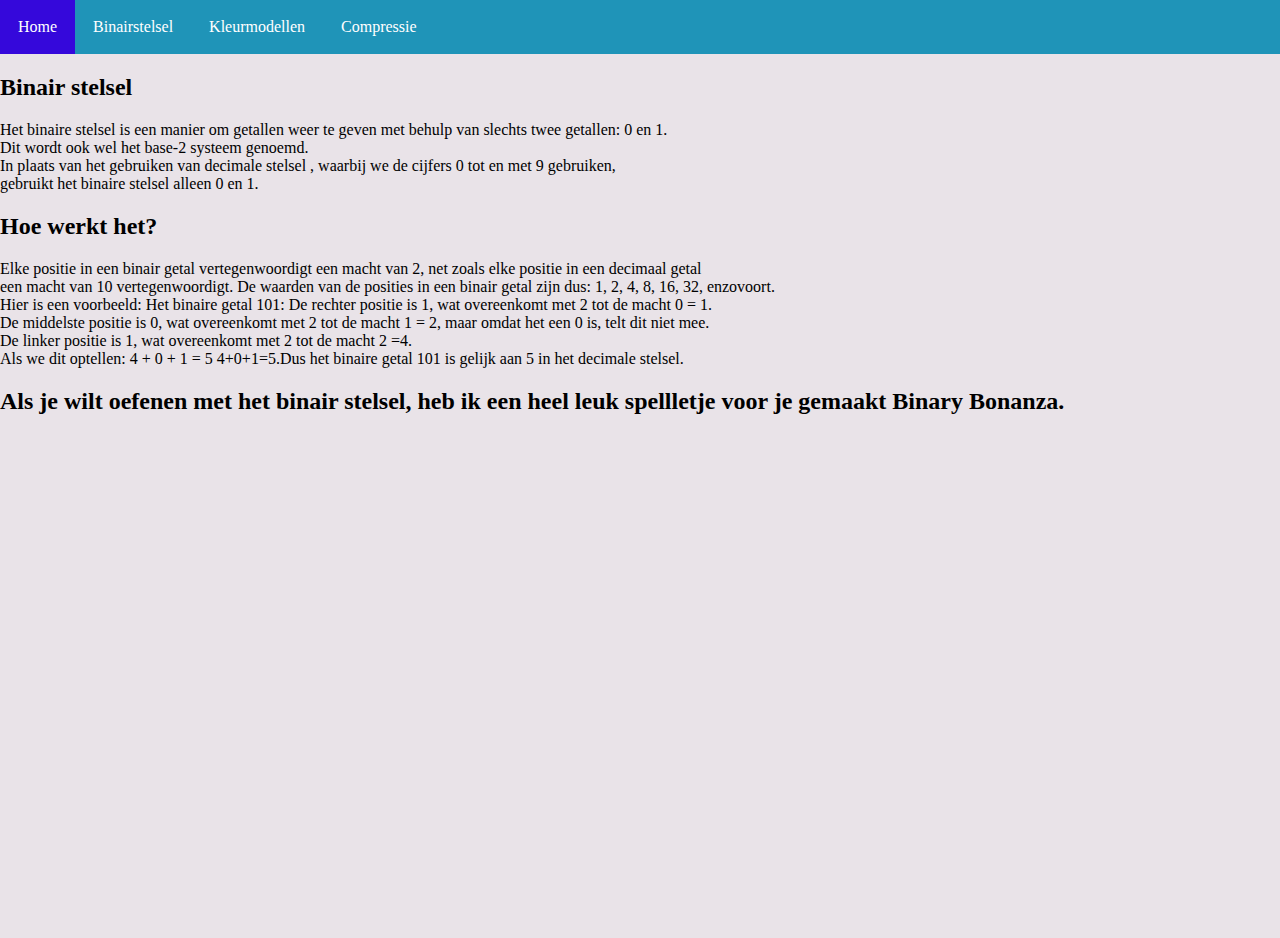
==== binairstesel.html @ 2e2978ab "1" ====
<!DOCTYPE html>
<html>
    
    <head>
        <link rel="stylesheet" href="opmaak.css">
           
           </head>

    <body>
       

        <ul>
            <li><a href="overmij.html">Home</a></li>
            <li><a href="binairstesel.html">Binairstelsel</a></li>
            <li><a href="kleurmodellen.html">Kleurmodellen</a></li>
            <li><a href="compressie.html">Compressie</a></li>
          </ul>
        
          <h2> Binair stelsel</h2>

          <p>
        
            Het binaire stelsel is een manier om getallen weer te geven met behulp van slechts twee getallen: 0 en 1.<br>
            Dit wordt ook wel het base-2 systeem genoemd. <br>
            In plaats van het gebruiken van decimale stelsel , waarbij we de cijfers 0 tot en met 9 gebruiken,<br>
            gebruikt het binaire stelsel alleen 0 en 1.<br>
          </p>
 <h2> Hoe werkt het?</h2>
          <p2>
            Elke positie in een binair getal vertegenwoordigt een macht van 2, net zoals elke positie in een decimaal getal <br>
            een macht van 10 vertegenwoordigt.
             De waarden van de posities in een binair getal zijn dus: 1, 2, 4, 8, 16, 32, enzovoort.<br>

Hier is een voorbeeld:

Het binaire getal 101:
De rechter positie is 1, wat overeenkomt met 
2 tot de macht
0 
=
1.<br>
De middelste positie is 0, wat overeenkomt met 
2 tot de macht
1
=
2, maar omdat het een 0 is, telt dit niet mee.<br>
De linker positie is 1, wat overeenkomt met 
2 tot de macht 
2
 =4.<br>
Als we dit optellen: 
4
+
0
+
1
=
5
4+0+1=5.Dus het binaire getal 101 is gelijk aan 5 in het decimale stelsel.<br>
          </p2>
<h2> Als je wilt oefenen met het binair stelsel, heb ik een heel leuk spellletje voor je gemaakt Binary Bonanza.</h2>
<p3>
  <iframe src="https://games.penjee.com/binary-bonanza/game.php" width="700" height="500" frameborder="no" scrolling="no" ></iframe>
</p3>
    </body>
</html>
---- opmaak.css ----
ul {
    list-style-type: none;
    margin: 0px;
    padding: 0px;
    overflow: hidden;
    background-color: #1f94b8;
  }
  
  li {
    float: left;
  }
  
  li a {
    display: block;
    color: rgb(255, 255, 255);
    text-align: left;
    padding: 18px 18px;
    text-decoration: none;
  }
  
  li a:hover {
    background-color: #3508db;
  }

body{
  background-color: rgb(233, 227, 232);
  margin: 0px;
}
img{
  padding: 16px 16px;
}
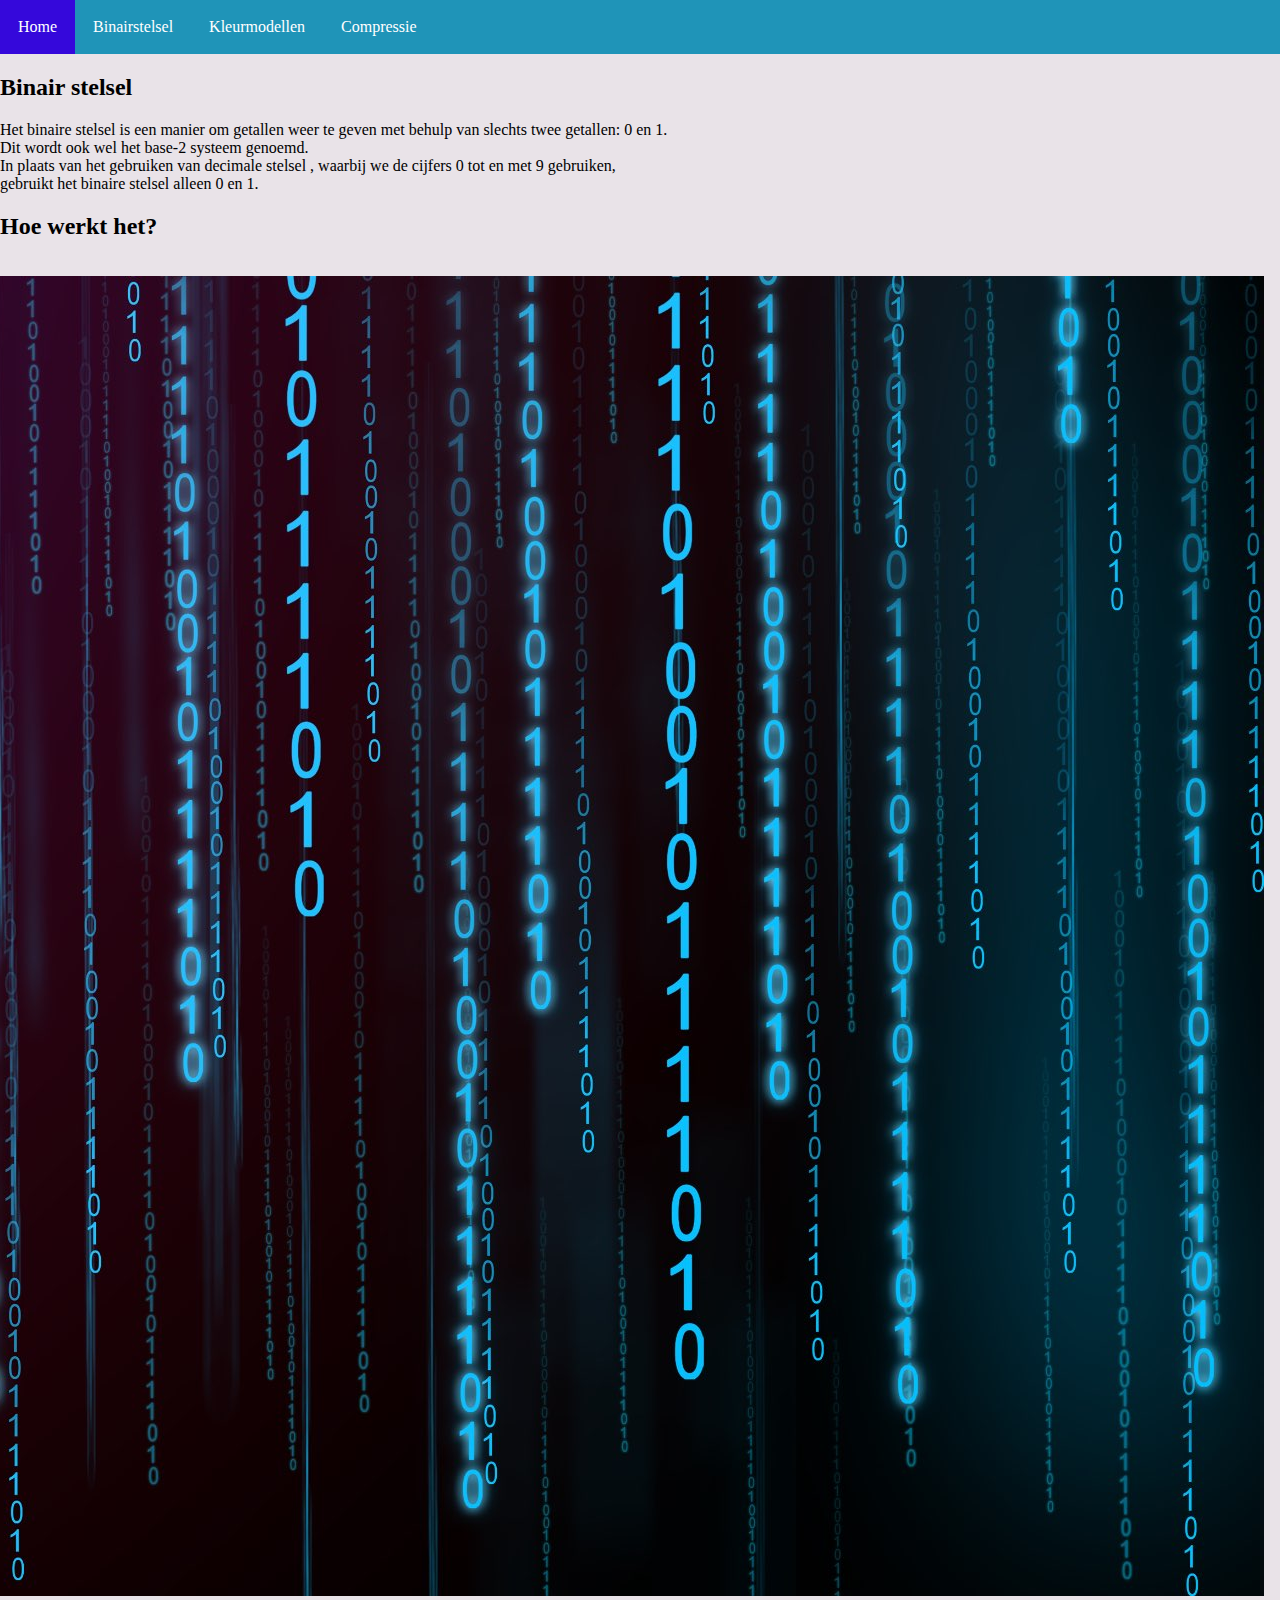
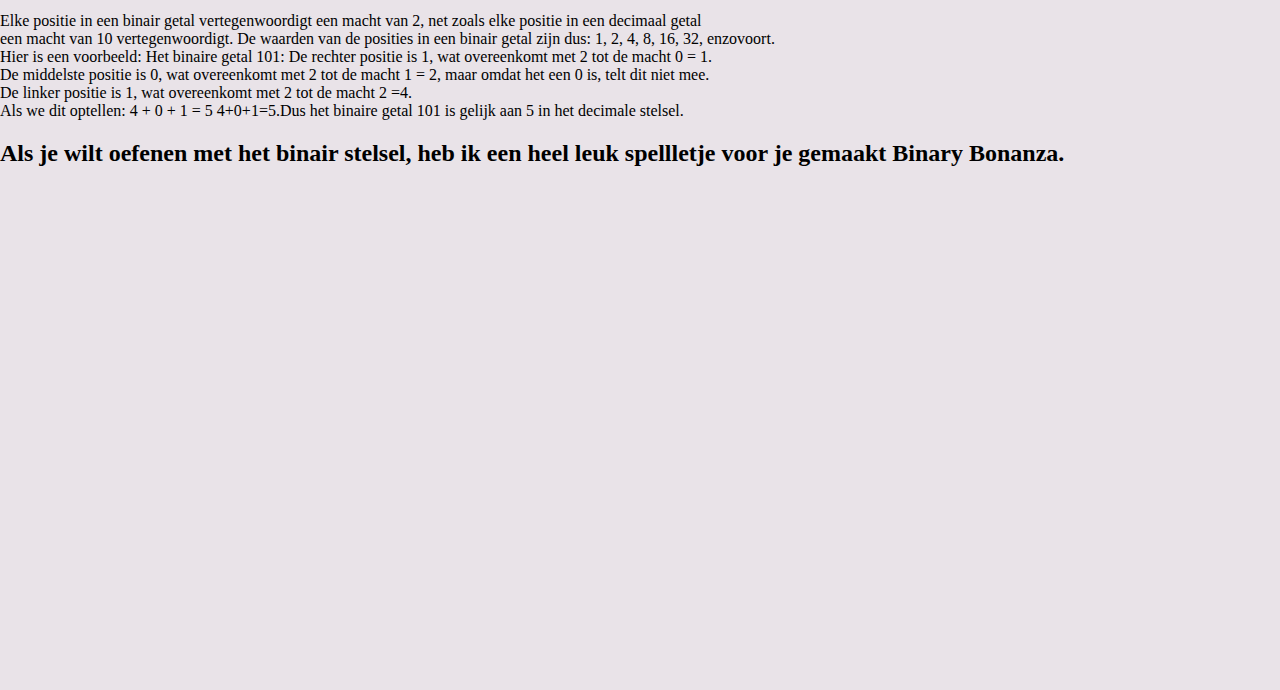
==== commit 31d91505: "1" ====
--- a/binairstesel.html
+++ b/binairstesel.html
@@ -26,6 +26,7 @@
             gebruikt het binaire stelsel alleen 0 en 1.<br>
           </p>
  <h2> Hoe werkt het?</h2>
+ <img src="image copy 5.png" alt="binair stelsel" align="right" 
           <p2>
             Elke positie in een binair getal vertegenwoordigt een macht van 2, net zoals elke positie in een decimaal getal <br>
             een macht van 10 vertegenwoordigt.
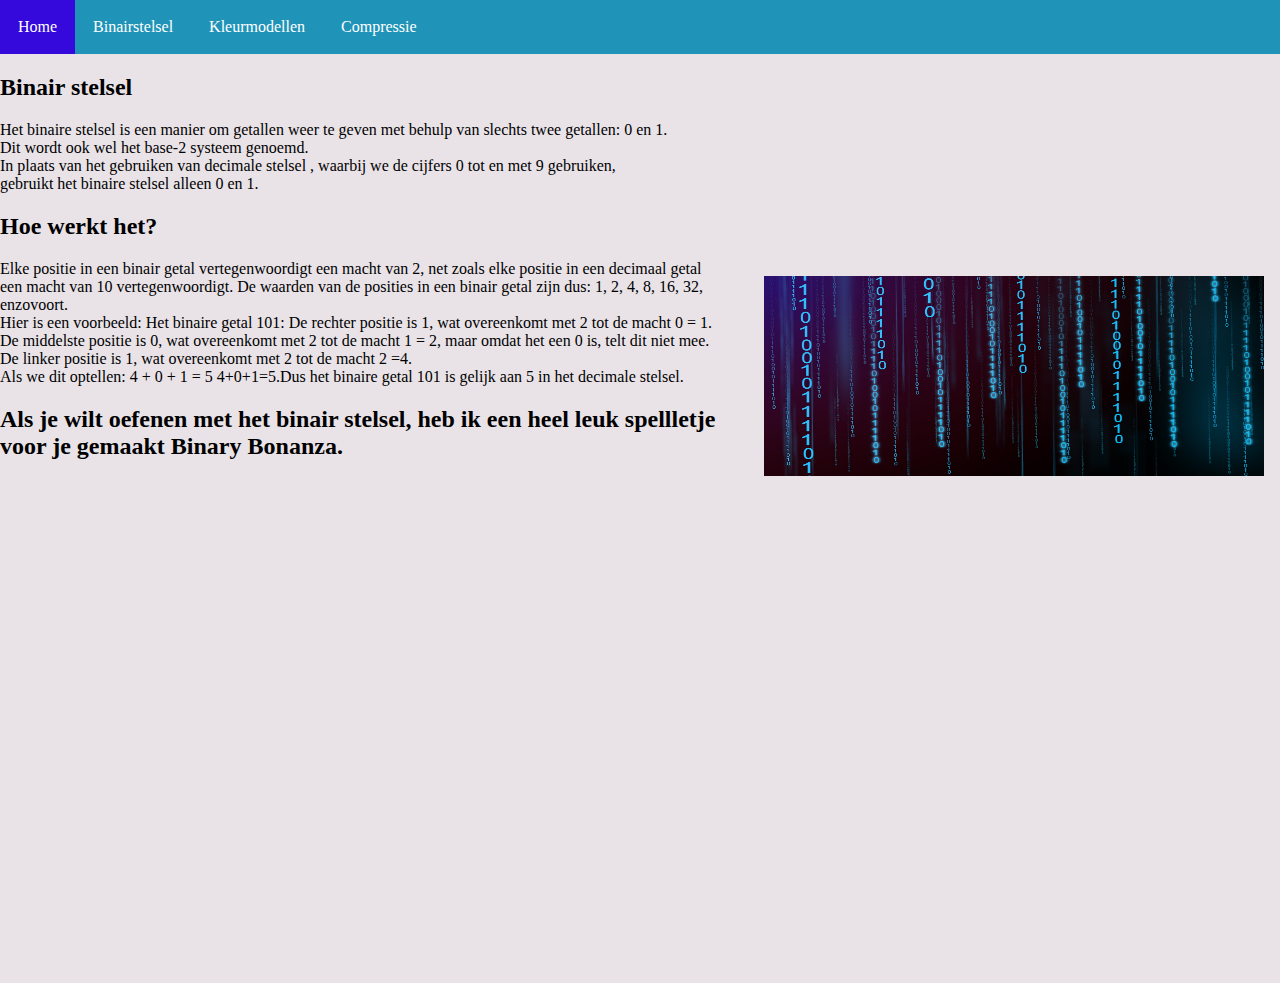
==== commit 483e4a0a: "1" ====
--- a/binairstesel.html
+++ b/binairstesel.html
@@ -26,7 +26,7 @@
             gebruikt het binaire stelsel alleen 0 en 1.<br>
           </p>
  <h2> Hoe werkt het?</h2>
- <img src="image copy 5.png" alt="binair stelsel" align="right" 
+ <img src="image copy 5.png" alt="binair stelsel" align="right"  width="500px" height="200px"
           <p2>
             Elke positie in een binair getal vertegenwoordigt een macht van 2, net zoals elke positie in een decimaal getal <br>
             een macht van 10 vertegenwoordigt.
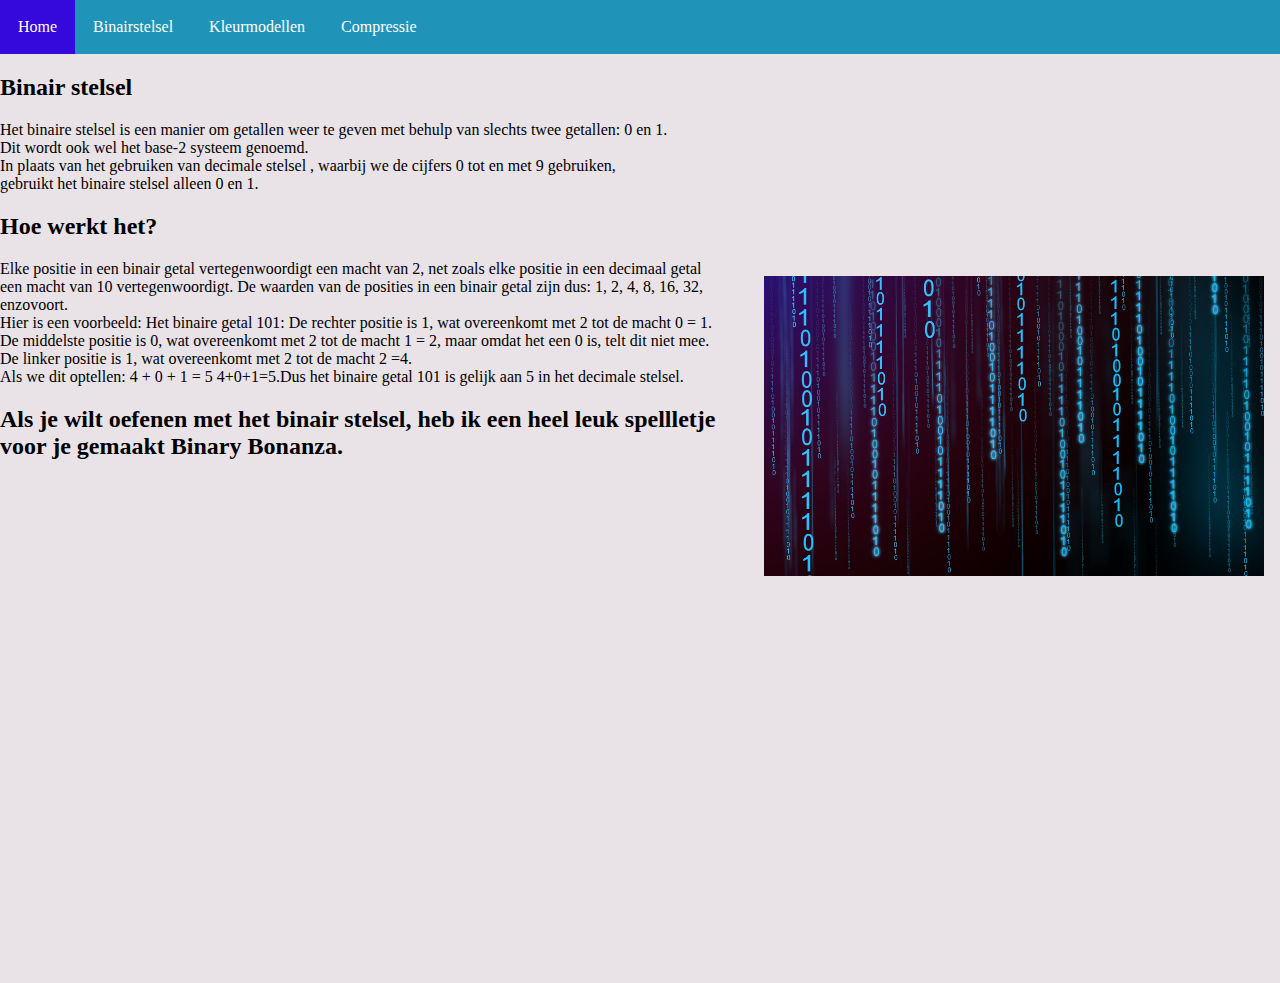
==== commit 87668adb: "1" ====
--- a/binairstesel.html
+++ b/binairstesel.html
@@ -26,7 +26,7 @@
             gebruikt het binaire stelsel alleen 0 en 1.<br>
           </p>
  <h2> Hoe werkt het?</h2>
- <img src="image copy 5.png" alt="binair stelsel" align="right"  width="500px" height="200px"
+ <img src="image copy 5.png" alt="binair stelsel" align="right"  width="500px" height="300px">
           <p2>
             Elke positie in een binair getal vertegenwoordigt een macht van 2, net zoals elke positie in een decimaal getal <br>
             een macht van 10 vertegenwoordigt.
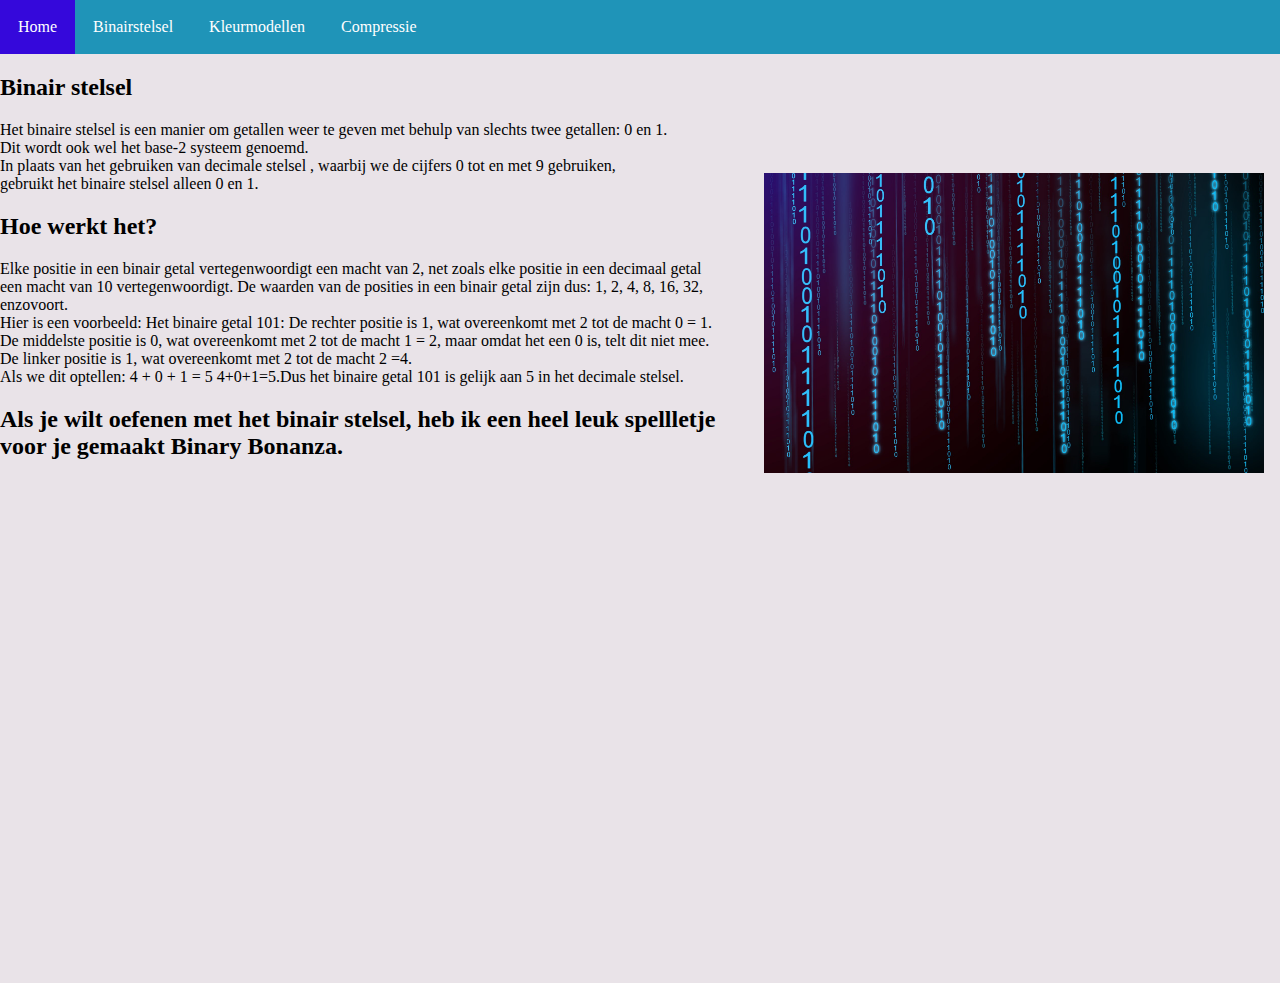
==== commit 5d5bff94: "1" ====
--- a/binairstesel.html
+++ b/binairstesel.html
@@ -22,11 +22,12 @@
         
             Het binaire stelsel is een manier om getallen weer te geven met behulp van slechts twee getallen: 0 en 1.<br>
             Dit wordt ook wel het base-2 systeem genoemd. <br>
+            <img src="image copy 5.png" alt="binair stelsel" align="right"  width="500px" height="300px">
             In plaats van het gebruiken van decimale stelsel , waarbij we de cijfers 0 tot en met 9 gebruiken,<br>
             gebruikt het binaire stelsel alleen 0 en 1.<br>
           </p>
  <h2> Hoe werkt het?</h2>
- <img src="image copy 5.png" alt="binair stelsel" align="right"  width="500px" height="300px">
+ 
           <p2>
             Elke positie in een binair getal vertegenwoordigt een macht van 2, net zoals elke positie in een decimaal getal <br>
             een macht van 10 vertegenwoordigt.
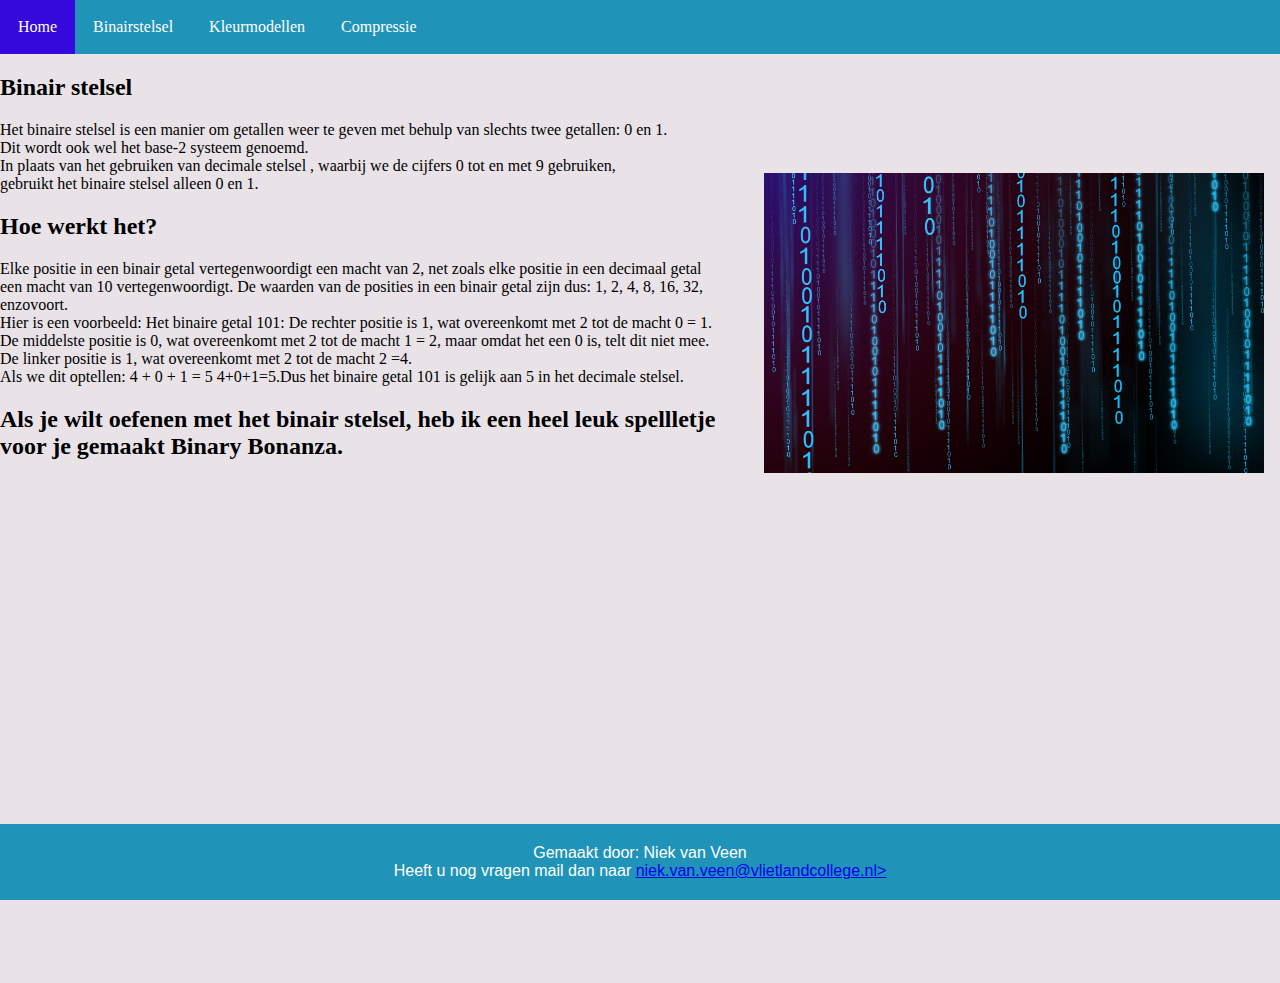
==== commit 331f5676: "1" ====
--- a/binairstesel.html
+++ b/binairstesel.html
@@ -64,6 +64,7 @@
 <p3>
   <iframe src="https://games.penjee.com/binary-bonanza/game.php" width="700" height="500" frameborder="no" scrolling="no" ></iframe>
 </p3>
+<footer class="center-text"> Gemaakt door: Niek van Veen <br class="center-text"> Heeft u nog vragen mail dan naar <a href="https://mail.google.com/mail/u/0/?fs=1&tf=cm&source=mailto&to=niek.van.veen@vlielandcollege.nl"> niek.van.veen@vlietlandcollege.nl></a> </footer>
     </body>
 </html>
 
--- a/opmaak.css
+++ b/opmaak.css
@@ -29,3 +29,29 @@
 img{
   padding: 16px 16px;
 }
+
+.center-text{
+  text-align: center;
+}
+
+footer {
+  position: fixed;
+  bottom: 0;
+  left: 0;
+  width: 100%;
+  background-color: #1f94b8;
+  text-align: center;
+  padding: 20px 0;
+  color: white;
+  font-family: Arial, sans-serif;
+  font-size: 16px;
+}
+
+.footer a {
+  color: white;
+  text-decoration: underline;
+}
+
+footer a:hover {
+  color: #ddd;
+}
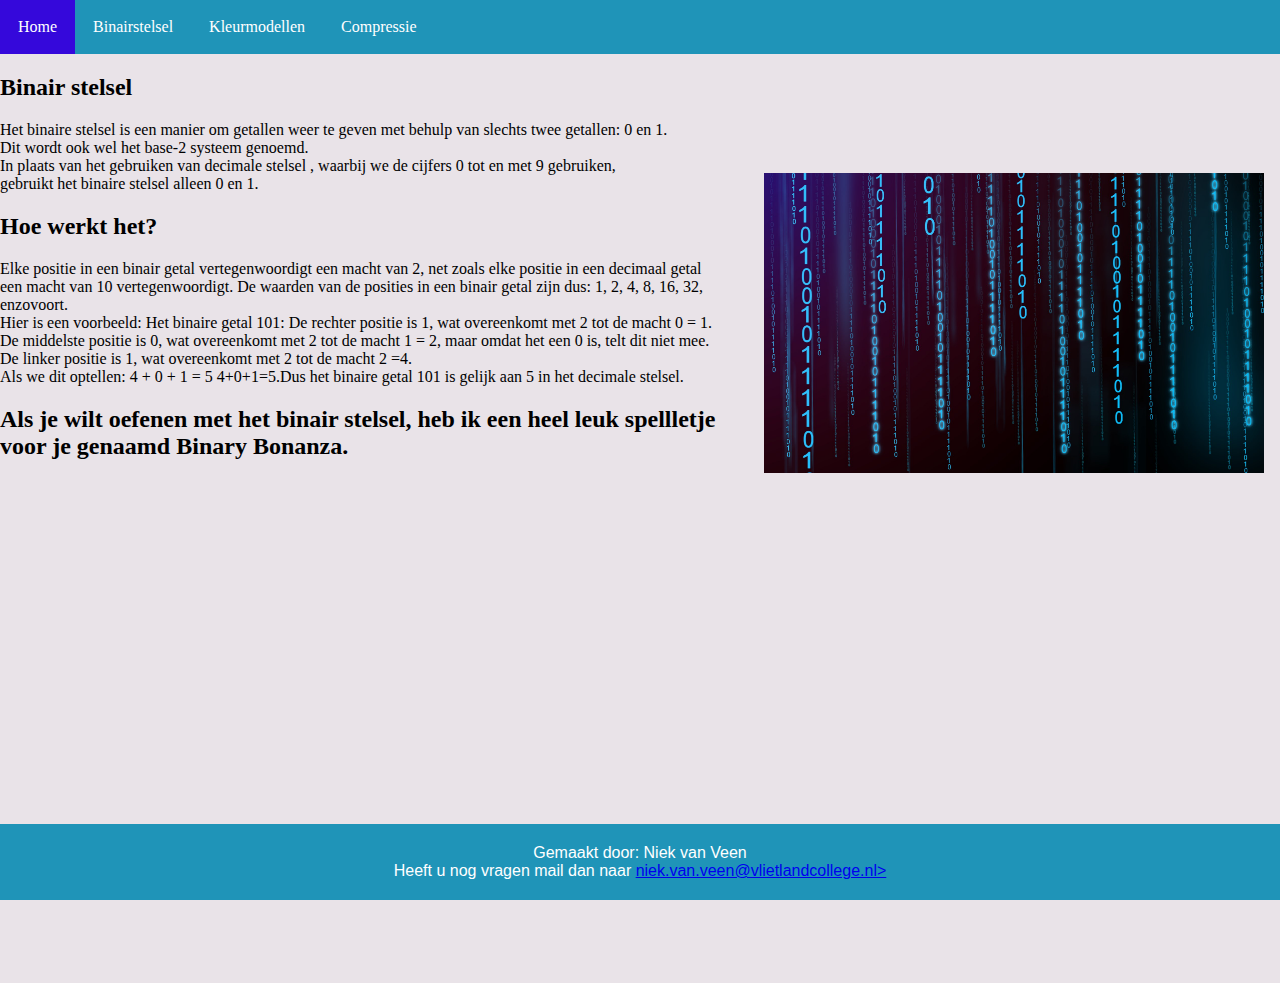
==== commit 33ee39d5: "1" ====
--- a/binairstesel.html
+++ b/binairstesel.html
@@ -60,7 +60,7 @@
 5
 4+0+1=5.Dus het binaire getal 101 is gelijk aan 5 in het decimale stelsel.<br>
           </p2>
-<h2> Als je wilt oefenen met het binair stelsel, heb ik een heel leuk spellletje voor je gemaakt Binary Bonanza.</h2>
+<h2> Als je wilt oefenen met het binair stelsel, heb ik een heel leuk spellletje voor je genaamd Binary Bonanza.</h2>
 <p3>
   <iframe src="https://games.penjee.com/binary-bonanza/game.php" width="700" height="500" frameborder="no" scrolling="no" ></iframe>
 </p3>
